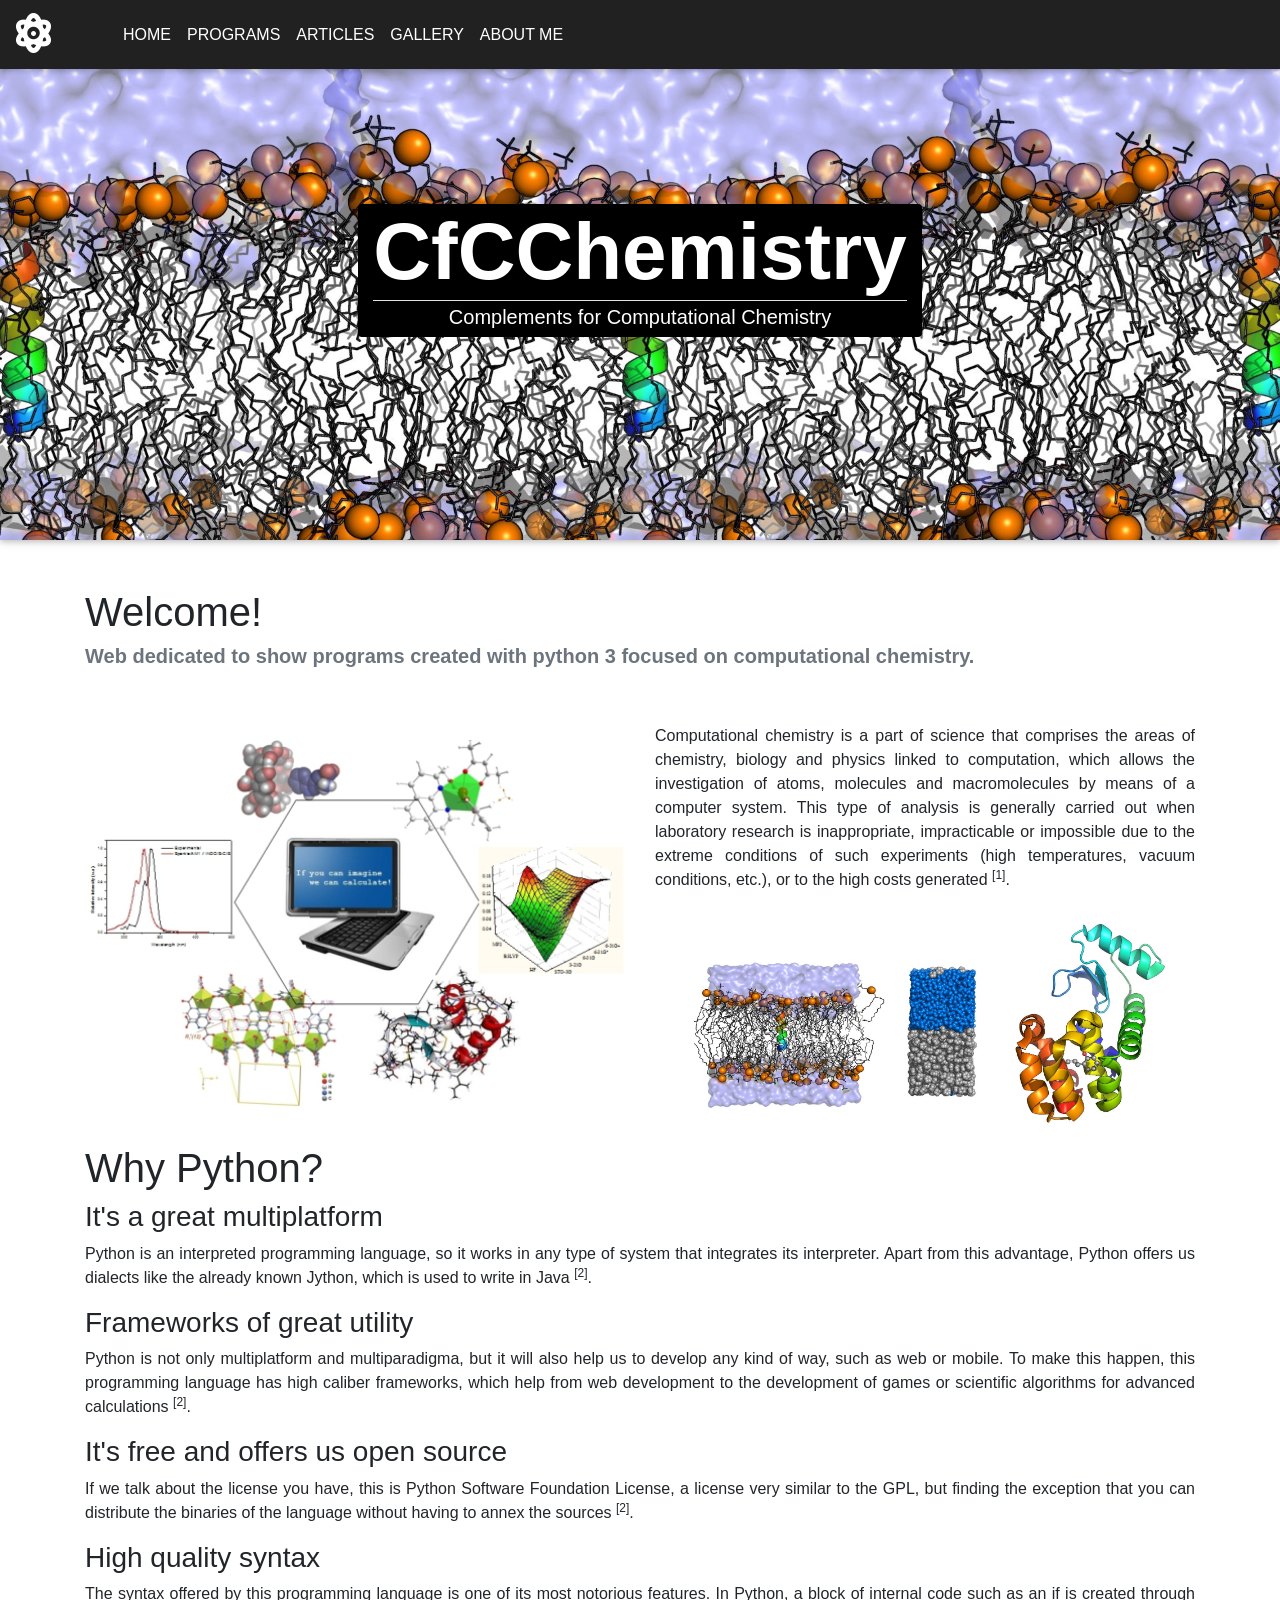
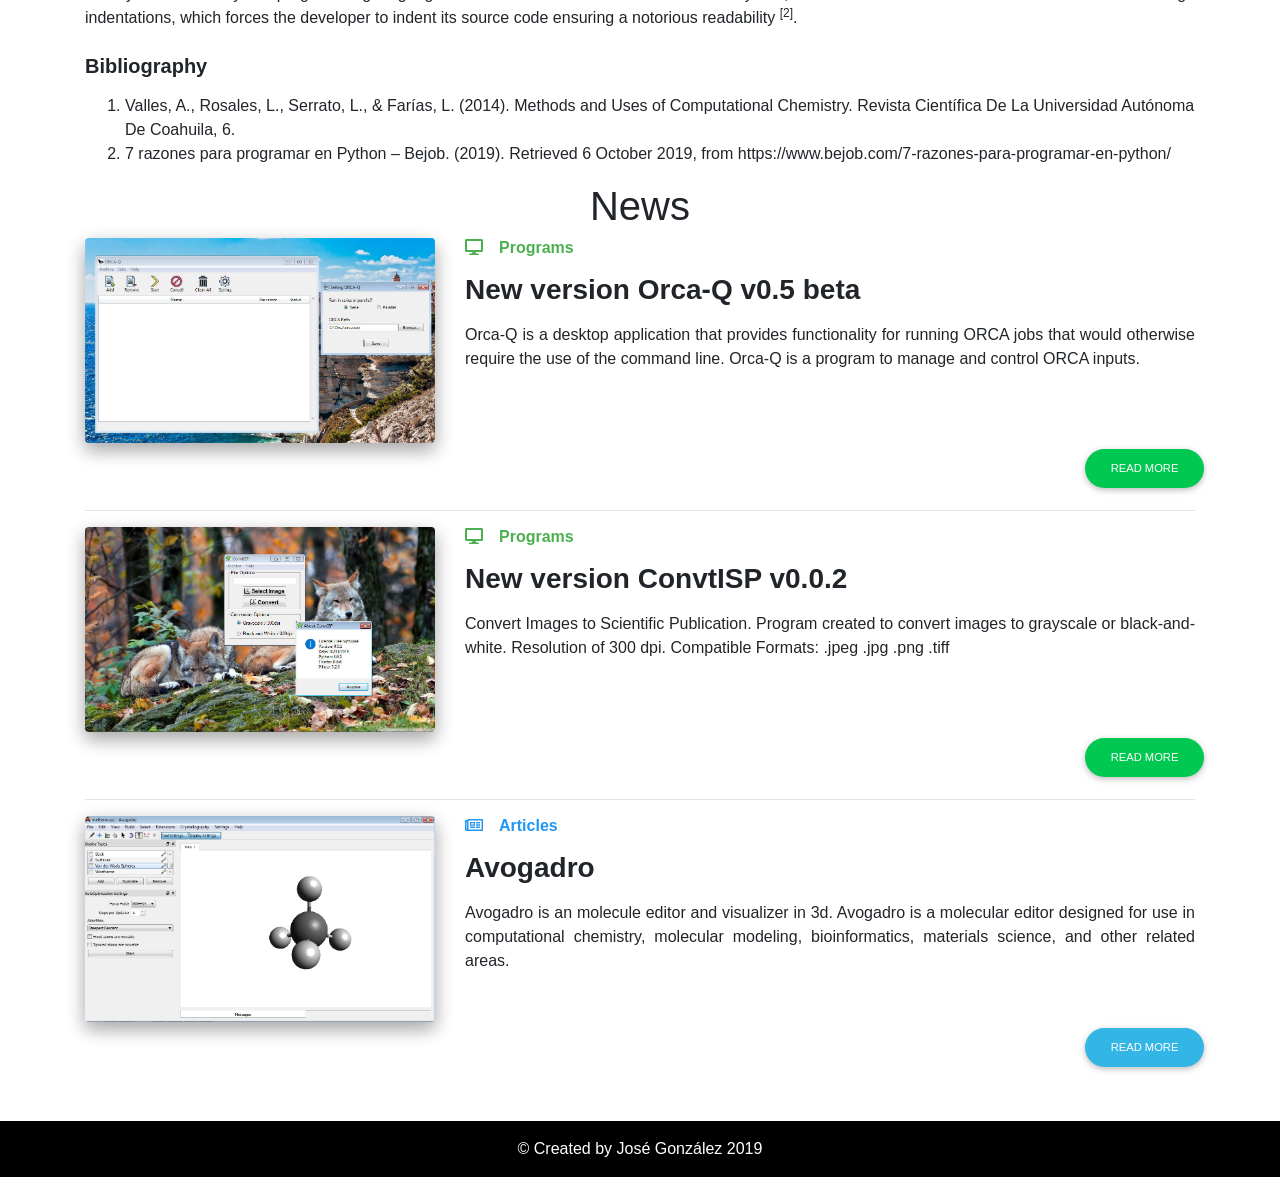
==== index.html @ fe56ebab "version 1 date:27-10-2019" ====
<!DOCTYPE html>
<html lang="en">

<head>
    <meta charset="UTF-8">
    <meta name="viewport" content="width=device-width, initial-scale=1.0">
    <meta http-equiv="X-UA-Compatible" content="ie=edge">

    <link rel="stylesheet" type="text/css"
        href="https://cdnjs.cloudflare.com/ajax/libs/font-awesome/5.10.2/css/all.css" />

    <link rel="stylesheet" href="css/app.css">
    <link rel="stylesheet" href="css/bootstrap.min.css">
    <link rel="stylesheet" href="css/mdb.min.css">
    <title>CfCChemistry</title>
    <link rel="icon" href="img/favicon.ico" type="image/x-icon">
</head>

<body>
    <header>
        <nav class="navbar navbar-expand-lg navbar-dark bg-dark fixed-top">
            <a class="navbar-brand" href="index.html"><i class="fas fa-2x fa-atom"></i></a>
            <button class="navbar-toggler" type="button" data-toggle="collapse" data-target="#navbarNav"
                aria-controls="navbarNav" aria-expanded="false" aria-label="Toggle navigation">
                <span class="navbar-toggler-icon"></span>
            </button>
            <div class="collapse navbar-collapse ml-5" id="navbarNav">
                <ul class="navbar-nav">
                    <li class="nav-item">
                        <a class="nav-link text-uppercase" href="index.html">Home<span class="sr-only">(current)</span></a>
                    </li>
                    <li class="nav-item">
                        <a class="nav-link text-uppercase" href="program_list.html">Programs</a>
                    </li>
                    <li class="nav-item">
                        <a class="nav-link text-uppercase" href="article_list.html">Articles</a>
                    </li>
                    <li class="nav-item">
                        <a class="nav-link text-uppercase" href="gallery.html">Gallery</a>
                    </li>
                    <li class="nav-item">
                        <a class="nav-link text-uppercase" href="about.html">About me</a>
                    </li>
                </ul>
            </div>
        </nav>
    </header>

    <div class="banner z-depth-1">
        <div class="row text-center">
            <div class="col-12 fondo_texto rounded">
                <h1 class="text-white font-weight-bold">CfCChemistry</h1>
                <h5 class="text-white text-center h5 border-top pt-1">Complements for Computational Chemistry</h5>
            </div>
        </div>
    </div>

    <div class="container my-5">
        <h1 class="">Welcome!</h1>
        <h5 class="text-muted font-weight-bold text-justify">
            Web dedicated to show programs created with python 3 focused on computational chemistry.
        </h5>                
        <div class="row">
            <div class="col-12 col-md-6 mx-auto text-justify mt-5">
                <img src="img/computer.jpg" class="w-100 my-3 rounded">
            </div>
            <div class="col-12 col-md-6 mt-5">
                <p class="text-justify">Computational chemistry is a part of science that comprises the areas of chemistry, biology and physics linked to computation, which allows the investigation of atoms, molecules and macromolecules by means of a computer system. This type of analysis is generally carried out when laboratory research is inappropriate, impracticable or impossible due to the extreme conditions of such experiments (high temperatures, vacuum conditions, etc.), or to the high costs generated <sup>[1]</sup>.</p>
                <img src="img/molecules.jpg" class="w-100 my-3 rounded">
            </div>
        </div>        
        <h1 class="w-100 text-justify">Why Python?</h1>

        <h3 class="w-100 text-justify">It's a great multiplatform</h3>
        <p class="text-justify">Python is an interpreted programming language, so it works in any type of system that integrates its interpreter.  Apart from this advantage, Python offers us dialects like the already known Jython, which is used to write in Java <sup>[2]</sup>.</p>

        <h3 class="w-100 text-justify">Frameworks of great utility</h3>
        <p class="text-justify">Python is not only multiplatform and multiparadigma, but it will also help us to develop any kind of way, such as web or mobile. To make this happen, this programming language has high caliber frameworks, which help from web development to the development of games or scientific algorithms for advanced calculations <sup>[2]</sup>.</p>

        <h3 class="w-100 text-justify">It's free and offers us open source</h3>
        <p class="text-justify">If we talk about the license you have, this is Python Software Foundation License, a license very similar to the GPL, but finding the exception that you can distribute the binaries of the language without having to annex the sources <sup>[2]</sup>.</p>

        <h3 class="w-100 text-justify">High quality syntax</h3>
        <p class="text-justify">The syntax offered by this programming language is one of its most notorious features. In Python, a block of internal code such as an if is created through indentations, which forces the developer to indent its source code ensuring a notorious readability <sup>[2]</sup>.</p>

        <h5 class="w-100 text-justify font-weight-bold mt-4">
            Bibliography
        </h5>
        <p class="text-justify">
            <ol>
            <li>Valles, A., Rosales, L., Serrato, L., & Farías, L. (2014). Methods and Uses of Computational Chemistry. Revista Científica De La Universidad Autónoma De Coahuila, 6.</li>
            <li>7 razones para programar en Python – Bejob. (2019). Retrieved 6 October 2019, from https://www.bejob.com/7-razones-para-programar-en-python/</li>
            </ol>
        </p>

        <h1 class="text-center w-100">News</h1>

        <div class="row">
            <div class="col-12 col-md-4 col-lg-4">
                <div class="view overlay rounded z-depth-2 mb-lg-0 mb-4">
                    <img class="img-fluid" src="img/orca_q/orca_q.jpg" alt="Sample image">
                    <a>
                        <div class="mask rgba-white-slight"></div>
                    </a>
                </div>
            </div>   
            <div class="col-12 col-md-8 col-lg-8">              
                <a href="program_list.html" class="green-text">
                    <h6 class="font-weight-bold mb-3"><i class="fas fa-desktop mr-3"></i>Programs</h6>
                </a>
                <h3 class="font-weight-bold mb-3"><strong>New version Orca-Q v0.5 beta</strong></h3>
                <p class="text-justify">Orca-Q is a desktop application that provides functionality for running ORCA jobs that would otherwise require the use of the command line. Orca-Q is a program to manage and control ORCA inputs.</p>
            </div>         
                <a class="btn btn-success btn-rounded btn-md ml-auto" href="orcaq_post.html">Read more</a>
        </div>
        <hr>
        <div class="row">  
            <div class="col-12 col-md-4 col-lg-4">
                <div class="view overlay rounded z-depth-2 mb-lg-0 mb-4">
                    <img class="img-fluid" src="img/convtisp/convtisp.jpg" alt="Sample image">
                    <a>
                        <div class="mask rgba-white-slight"></div>
                    </a>
                </div>
            </div> 
            <div class="col-12 col-md-8 col-lg-8">              
                <a href="program_list.html" class="green-text">
                    <h6 class="font-weight-bold mb-3"><i class="fas fa-desktop mr-3"></i>Programs</h6>
                </a>
                <h3 class="font-weight-bold mb-3"><strong>New version ConvtISP v0.0.2</strong></h3>
                <p class="text-justify">Convert Images to Scientific Publication. Program created to convert images to grayscale or black-and-white. Resolution of 300 dpi. Compatible Formats: .jpeg .jpg .png .tiff</p>
            </div>
                <a class="btn btn-success btn-rounded btn-md ml-auto" href="convtisp_post.html">Read more</a>
         
        </div>
        <hr>
         <div class="row">
            <div class="col-12 col-md-4 col-lg-4">
                <div class="view overlay rounded z-depth-2 mb-lg-0 mb-4">
                    <img class="img-fluid" src="img/avogadro/avogadro.jpg" alt="Sample image">
                    <a>
                        <div class="mask rgba-white-slight"></div>
                    </a>
                </div>
            </div>   
            <div class="col-12 col-md-8 col-lg-8">              
                <a href="article_list.html" class="blue-text">
                    <h6 class="font-weight-bold mb-3"><i class="far fa-newspaper mr-3"></i>Articles</h6>
                </a>
                <h3 class="font-weight-bold mb-3"><strong>Avogadro</strong></h3>
                <p class="text-justify">Avogadro is an  molecule editor and visualizer in 3d. Avogadro is a molecular editor designed for use in computational chemistry, molecular modeling, bioinformatics, materials science, and other related areas.</p>
            </div>         
                <a class="btn btn-info btn-rounded btn-md ml-auto" href="avogadro_post.html">Read more</a>
        </div>


    </div>

    <footer>
        <p>
            &copy Created by José González 2019
        </p>
    </footer>

    <script src="js/jquery-3.3.1.min.js"></script>
    <script src="js/popper.min.js"></script>
    <script src="js/bootstrap.min.js"></script>
    <script src="js/mdb.min.js"></script>
</body>

</html>
---- css/app.css ----
/** Media Queries **/
.banner {
  /* alto del banner */
  min-height: 60vh;
  background-image: url("../img/banner.jpg");
  background-size: cover;
  background-repeat no-repeat;
  color: white;
  display: flex;
  justify-content: center;
  align-items: center;
  transition: all 0.3s;
  /*background-attachment: fixed; */}
  .banner h1 {
    margin: 0;
    font-size: 2.5rem;
    width: 100%;
    text-align: center;
    transition: all 0.3s; }
    @media only screen and (min-width: 576px) {
      .banner h1 {
        font-size: 5rem;
        width: 70%; } }
        
.fondo_texto{
  background-color: black;
}

.categories {
  top: 80px !important; }

.post-title {
  font-size: 3.5rem; }

.recomendations {
  top: 75px !important; }

footer {
  color: white;
  background-color: black;
  padding: 1rem;
  display: flex;
  align-items: center;
  justify-content: center; }
  footer p {
    text-align: center;
    margin: 0; }
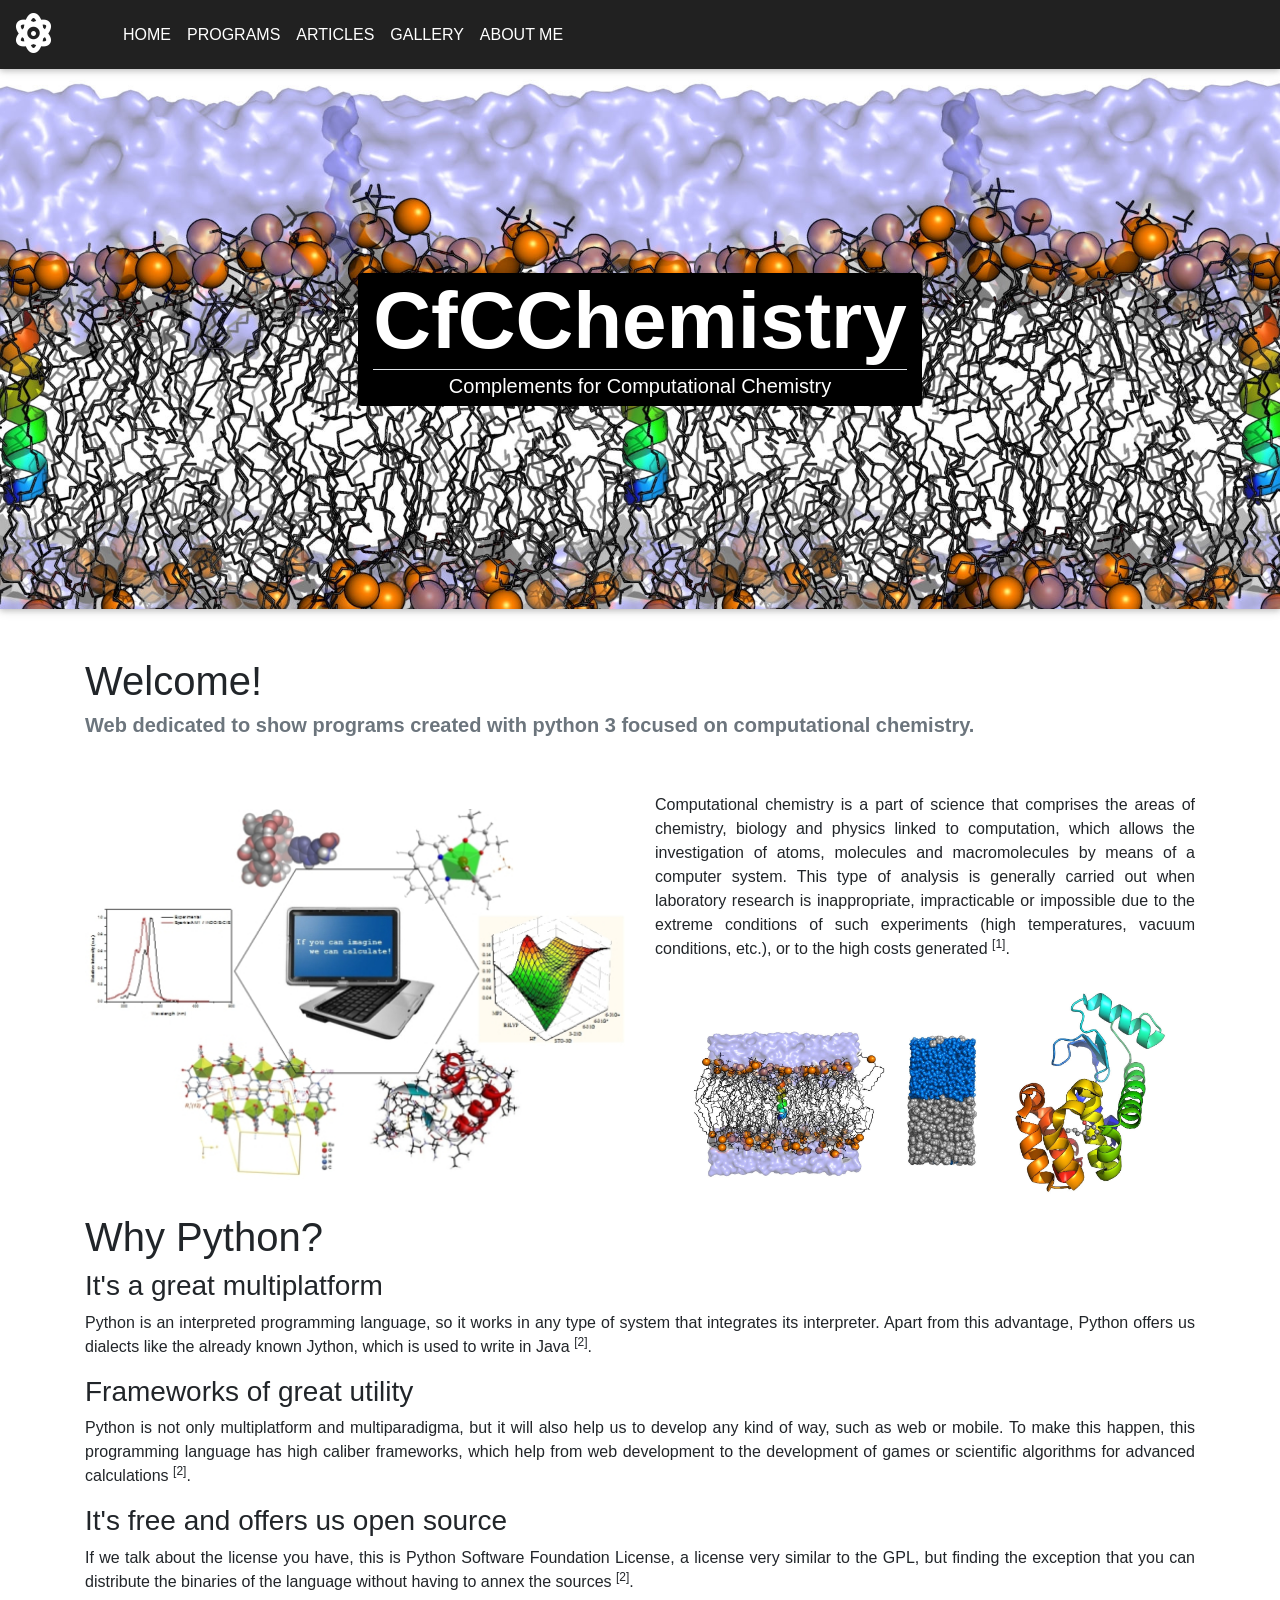
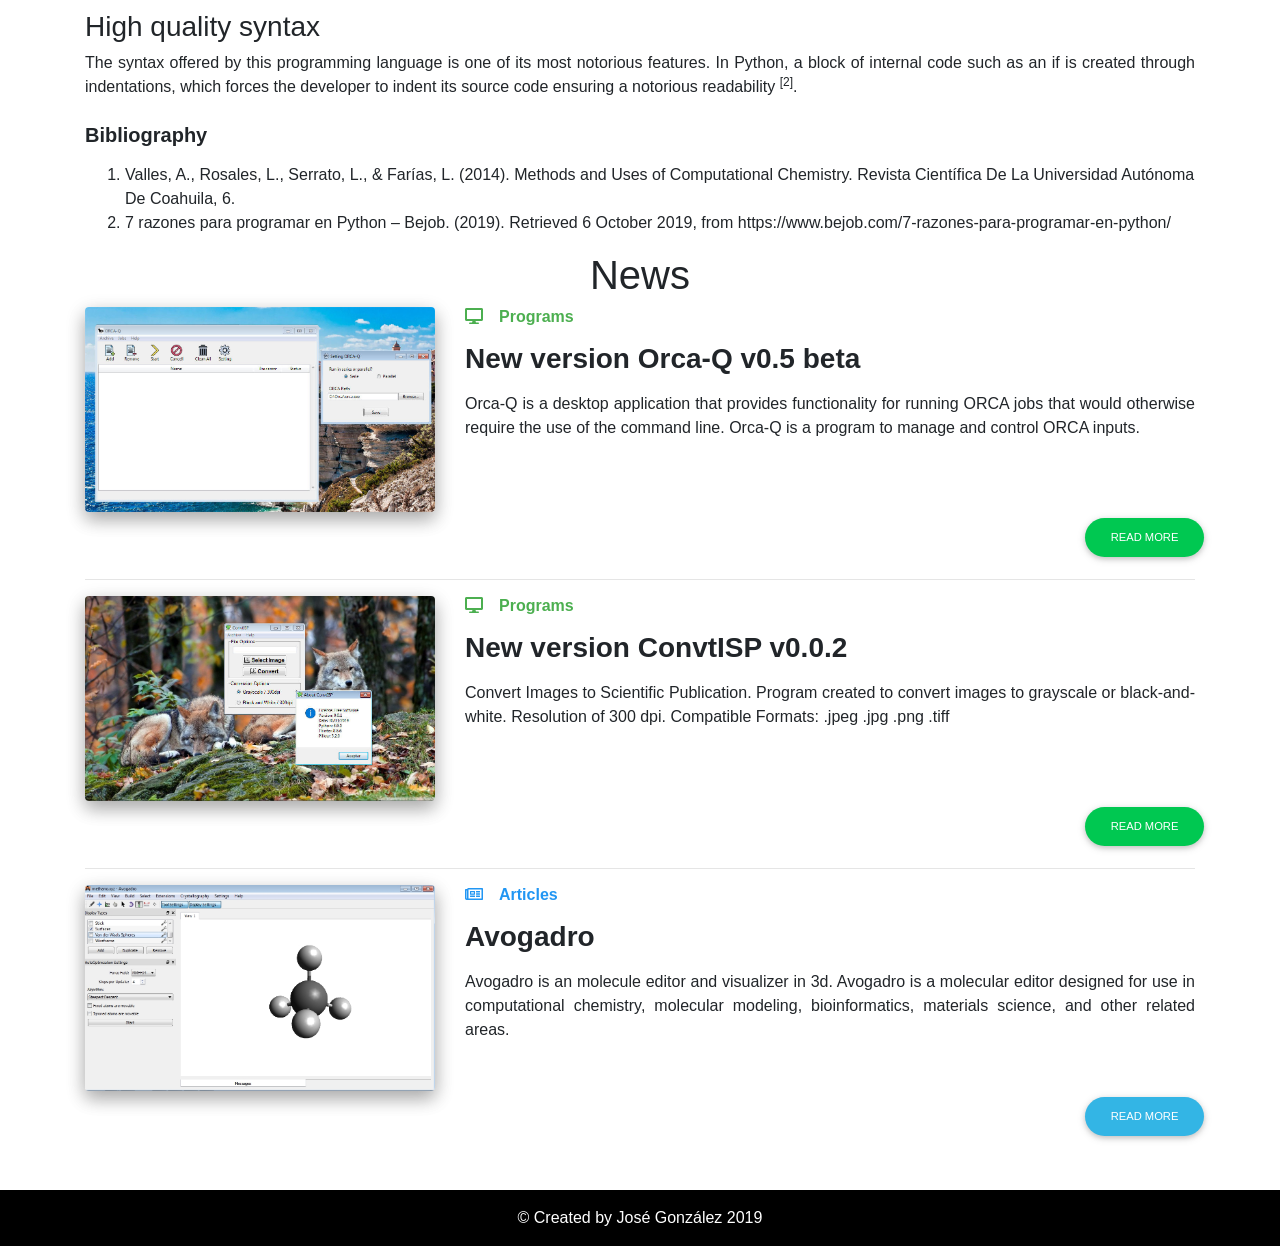
==== commit b2ec7aa2: "version 1.0.2 date:27-10-2019" ====
--- a/index.html
+++ b/index.html
@@ -18,7 +18,7 @@
 
 <body>
     <header>
-        <nav class="navbar navbar-expand-lg navbar-dark bg-dark fixed-top">
+        <nav class="navbar navbar-expand-lg navbar-dark bg-dark">
             <a class="navbar-brand" href="index.html"><i class="fas fa-2x fa-atom"></i></a>
             <button class="navbar-toggler" type="button" data-toggle="collapse" data-target="#navbarNav"
                 aria-controls="navbarNav" aria-expanded="false" aria-label="Toggle navigation">
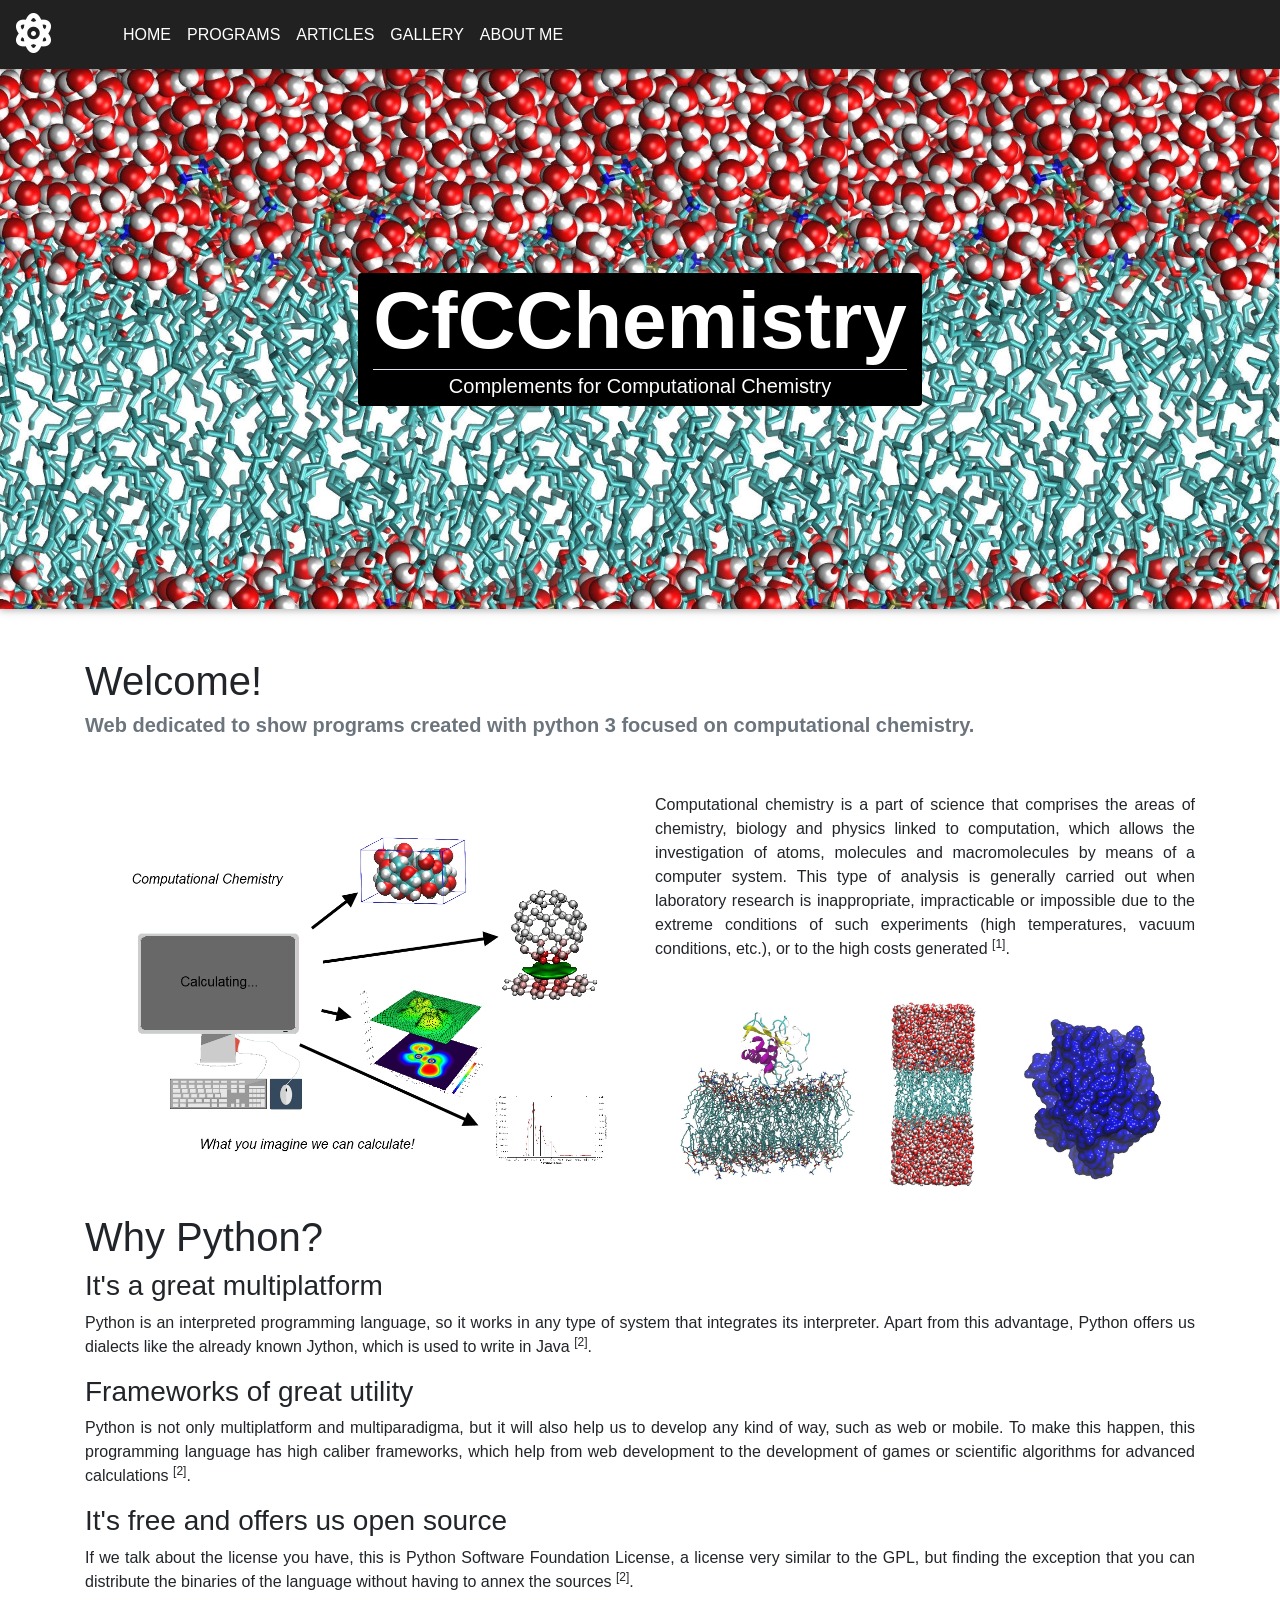
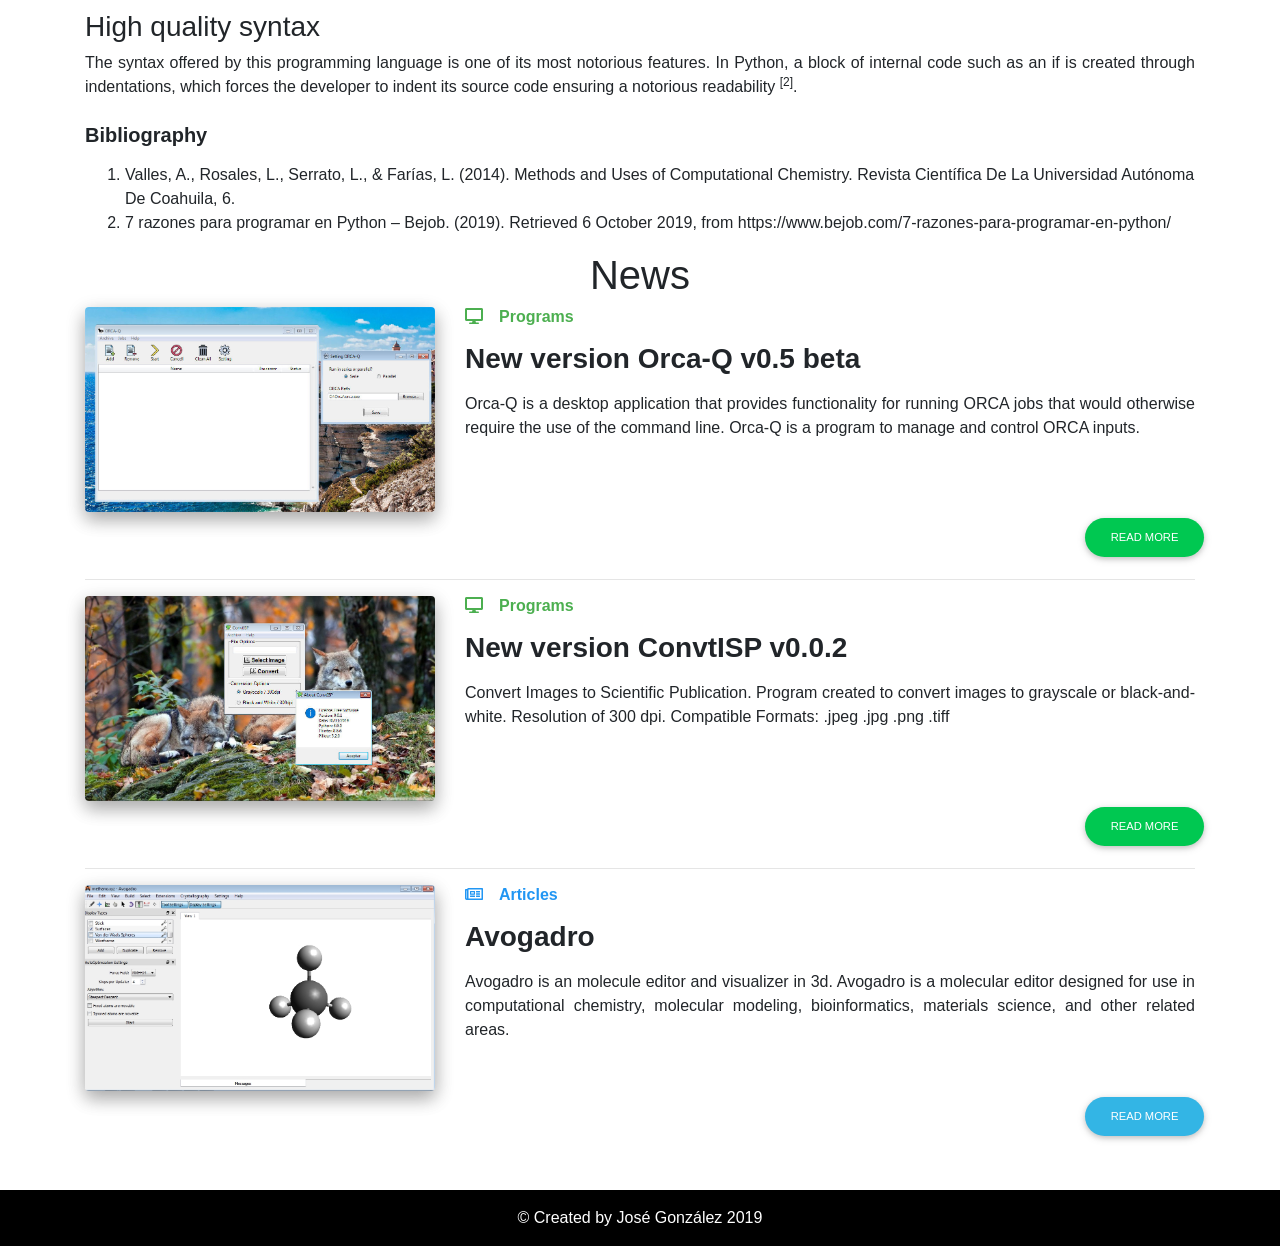
==== commit 70793428: "actualizacion imagenes 2" ====
--- a/index.html
+++ b/index.html
@@ -14,6 +14,15 @@
     <link rel="stylesheet" href="css/mdb.min.css">
     <title>CfCChemistry</title>
     <link rel="icon" href="img/favicon.ico" type="image/x-icon">
+	<!-- Global site tag (gtag.js) - Google Analytics -->
+	<script async src="https://www.googletagmanager.com/gtag/js?id=UA-151417079-1"></script>
+	<script>
+	window.dataLayer = window.dataLayer || [];
+	function gtag(){dataLayer.push(arguments);}
+	gtag('js', new Date());
+	
+	gtag('config', 'UA-151417079-1');
+	</script>
 </head>
 
 <body>
@@ -62,11 +71,11 @@
         </h5>                
         <div class="row">
             <div class="col-12 col-md-6 mx-auto text-justify mt-5">
-                <img src="img/computer.jpg" class="w-100 my-3 rounded">
+                <img src="img/computer2.jpg" class="w-100 my-3 rounded">
             </div>
             <div class="col-12 col-md-6 mt-5">
                 <p class="text-justify">Computational chemistry is a part of science that comprises the areas of chemistry, biology and physics linked to computation, which allows the investigation of atoms, molecules and macromolecules by means of a computer system. This type of analysis is generally carried out when laboratory research is inappropriate, impracticable or impossible due to the extreme conditions of such experiments (high temperatures, vacuum conditions, etc.), or to the high costs generated <sup>[1]</sup>.</p>
-                <img src="img/molecules.jpg" class="w-100 my-3 rounded">
+                <img src="img/molecules2.jpg" class="w-100 my-3 rounded">
             </div>
         </div>        
         <h1 class="w-100 text-justify">Why Python?</h1>
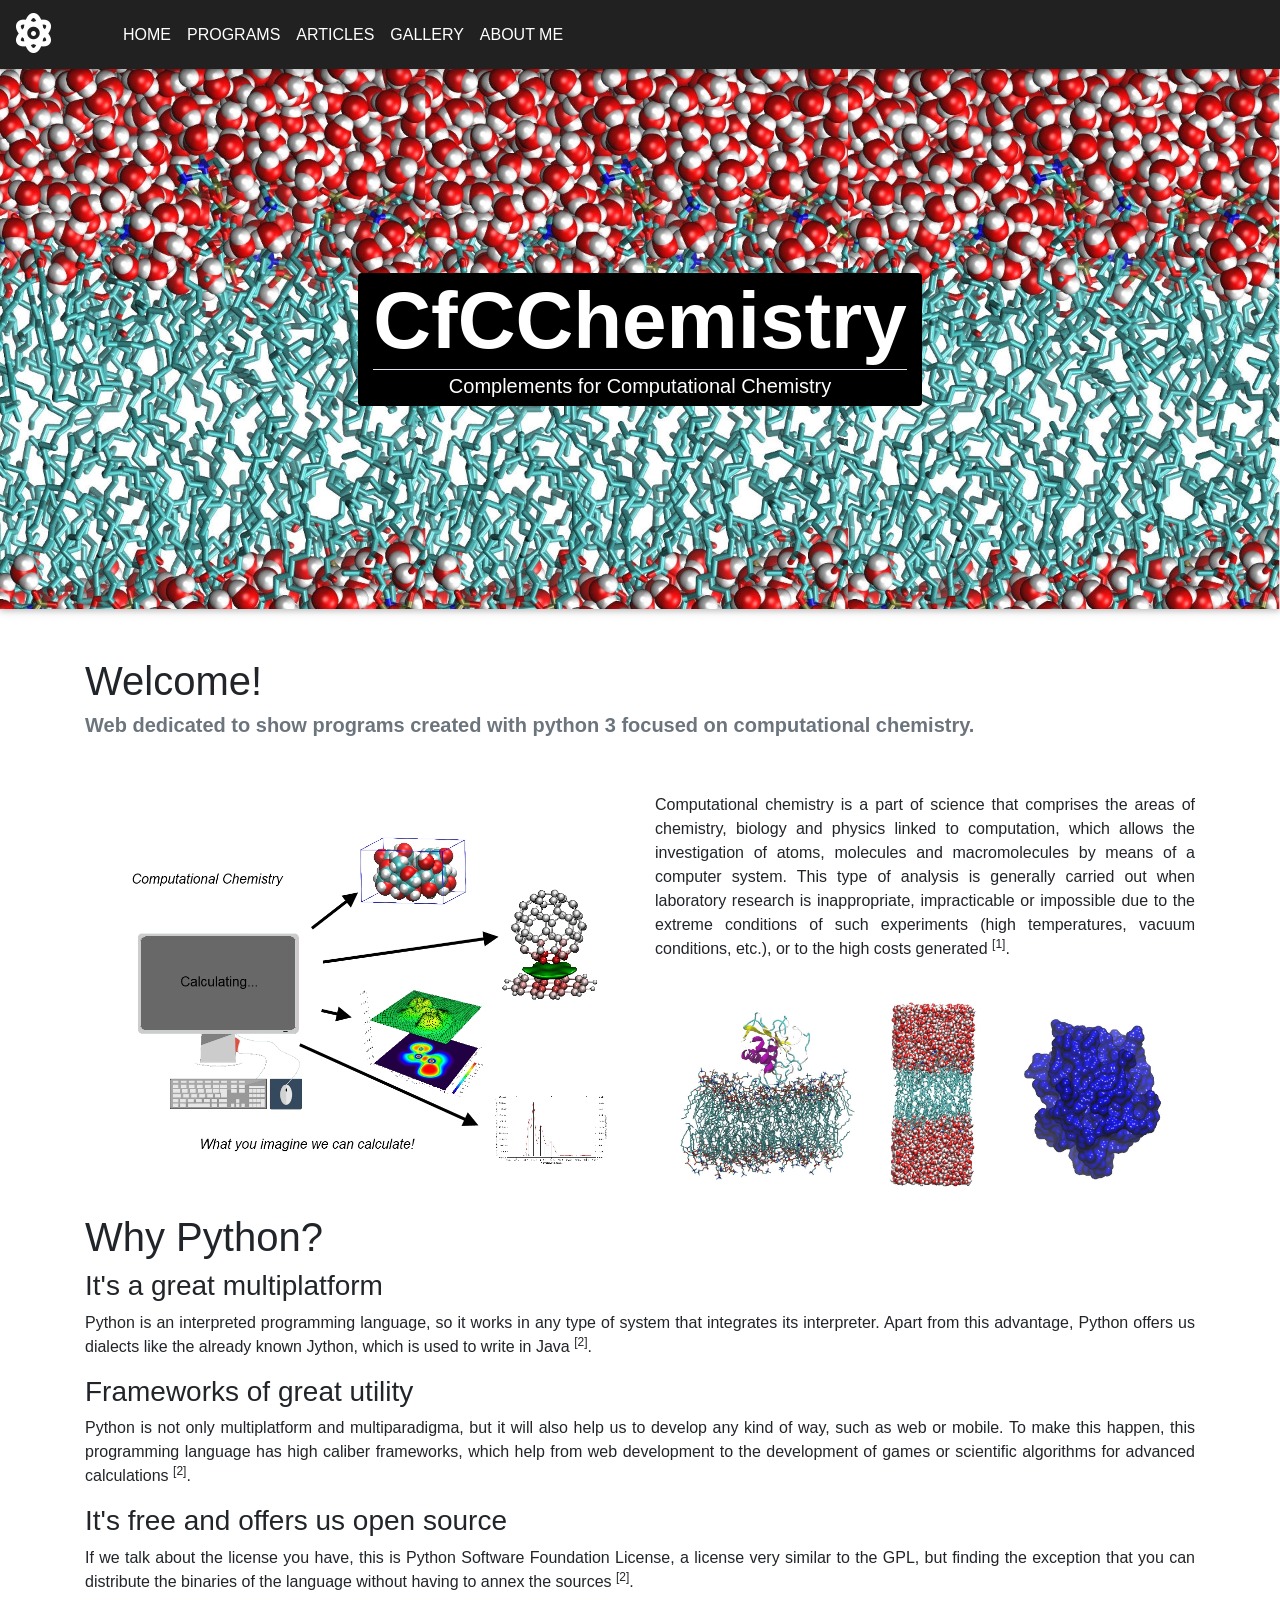
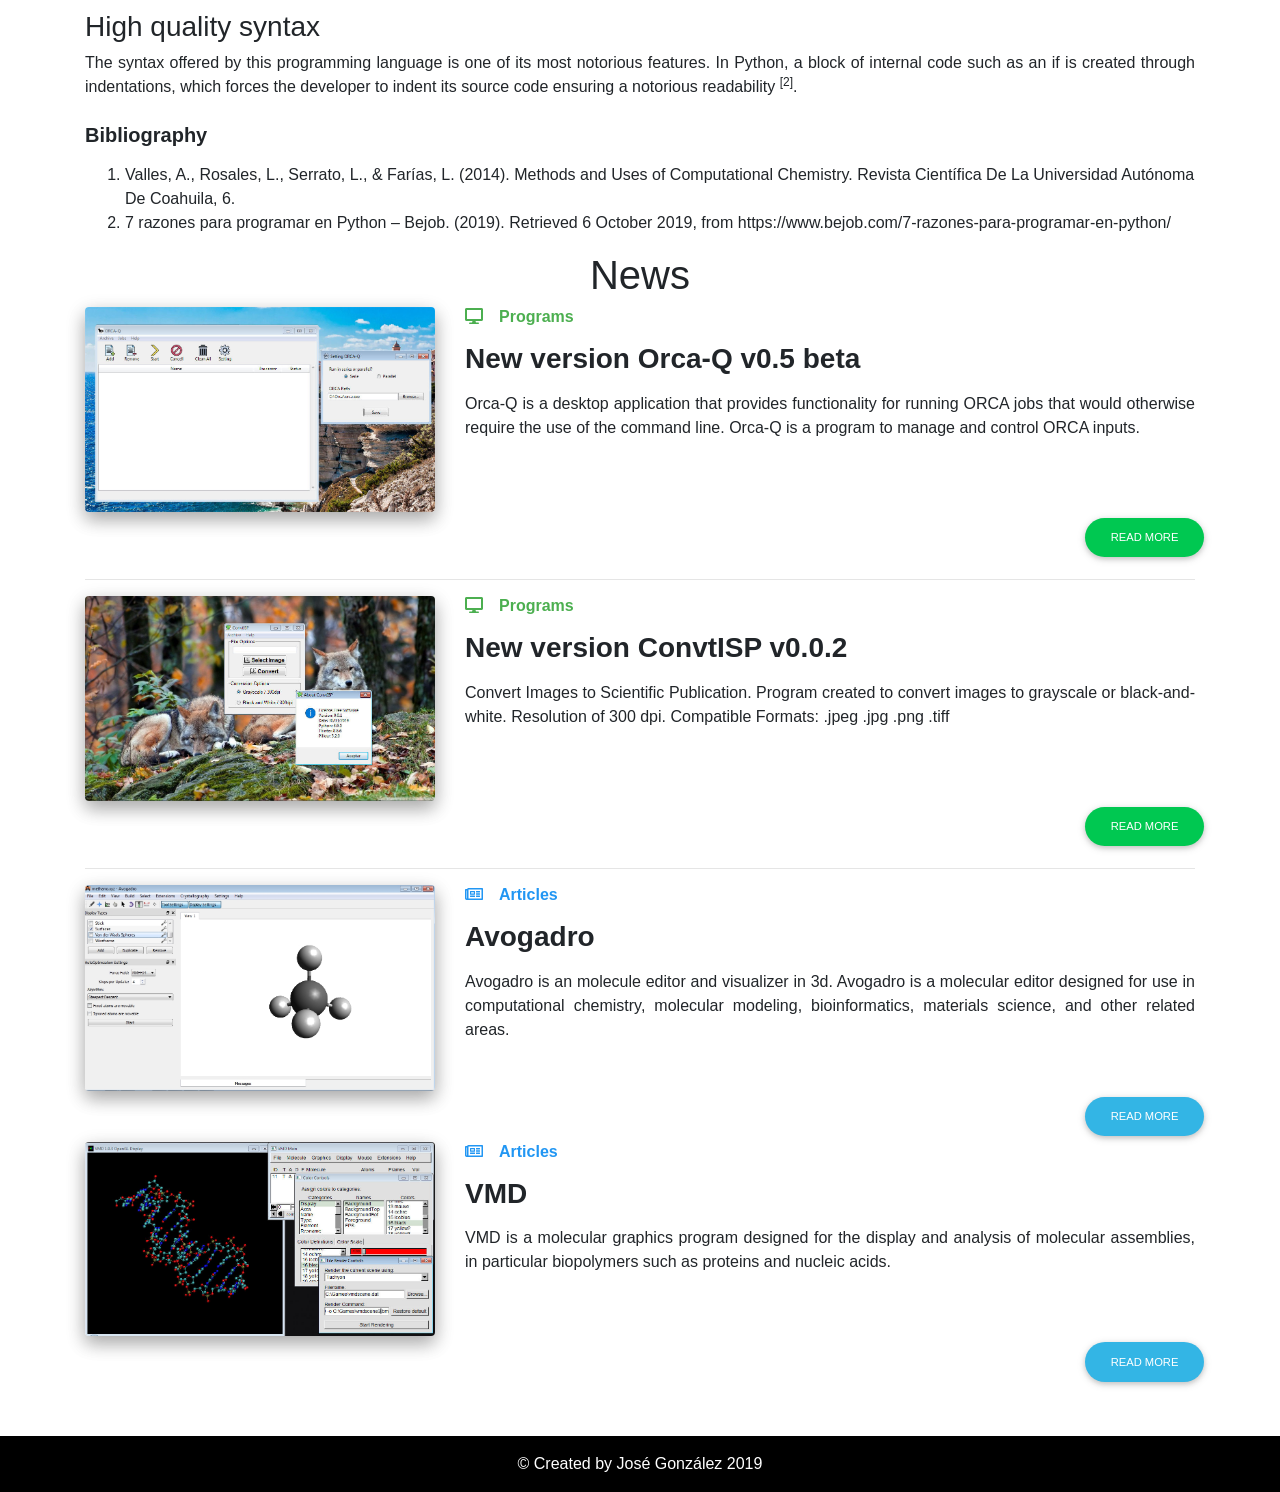
==== commit f8f766ea: "nuevo post y imagenes" ====
--- a/index.html
+++ b/index.html
@@ -143,7 +143,7 @@
          
         </div>
         <hr>
-         <div class="row">
+        <div class="row">
             <div class="col-12 col-md-4 col-lg-4">
                 <div class="view overlay rounded z-depth-2 mb-lg-0 mb-4">
                     <img class="img-fluid" src="img/avogadro/avogadro.jpg" alt="Sample image">
@@ -160,6 +160,26 @@
                 <p class="text-justify">Avogadro is an  molecule editor and visualizer in 3d. Avogadro is a molecular editor designed for use in computational chemistry, molecular modeling, bioinformatics, materials science, and other related areas.</p>
             </div>         
                 <a class="btn btn-info btn-rounded btn-md ml-auto" href="avogadro_post.html">Read more</a>
+			
+        </div>
+		<div class="row">
+            <div class="col-12 col-md-4 col-lg-4">
+                <div class="view overlay rounded z-depth-2 mb-lg-0 mb-4">
+                    <img class="img-fluid" src="img/vmd/vmd.jpg" alt="Sample image">
+                    <a>
+                        <div class="mask rgba-white-slight"></div>
+                    </a>
+                </div>
+            </div>   
+            <div class="col-12 col-md-8 col-lg-8">              
+                <a href="article_list.html" class="blue-text">
+                    <h6 class="font-weight-bold mb-3"><i class="far fa-newspaper mr-3"></i>Articles</h6>
+                </a>
+                <h3 class="font-weight-bold mb-3"><strong>VMD</strong></h3>
+                <p class="text-justify">VMD is a molecular graphics program designed for the display and analysis of molecular assemblies, in particular biopolymers such as proteins and nucleic acids.</p>
+            </div>         
+                <a class="btn btn-info btn-rounded btn-md ml-auto" href="vmd_post.html">Read more</a>
+			
         </div>
 
 
